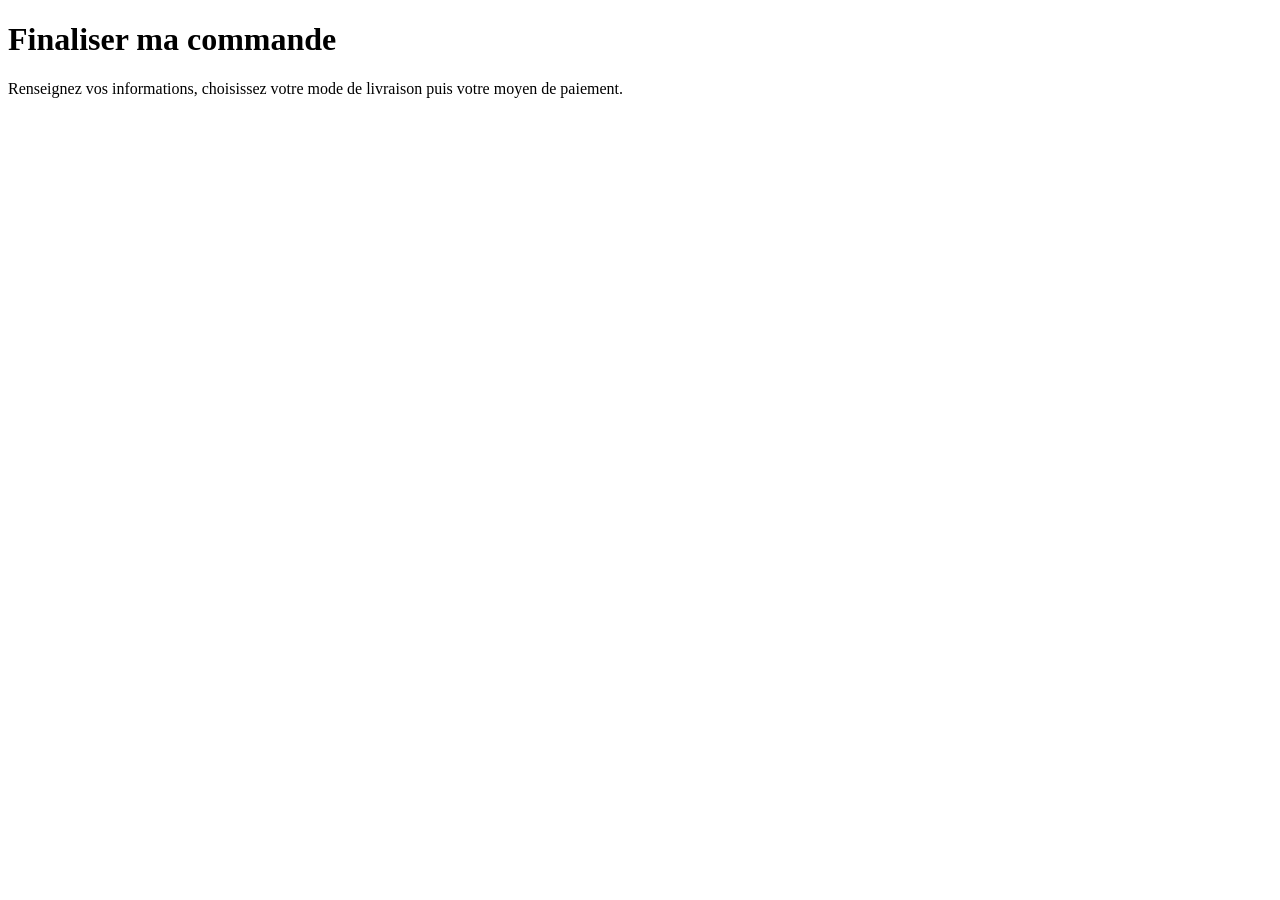
==== commande.html @ 56011d7b "Boutique : panier, commande, compte, thème #72C6C7 sans arrondis" ====
<!doctype html>
<html lang="fr">
<head>
<meta charset="utf-8">
<meta name="viewport" content="width=device-width, initial-scale=1">
<title>Commande — VITAL Laboratoires</title>
<link rel="preconnect" href="https://fonts.googleapis.com">
<link rel="preconnect" href="https://fonts.gstatic.com" crossorigin>
<link href="https://fonts.googleapis.com/css2?family=Manrope:wght@400;500;600;700;800&display=swap" rel="stylesheet">
<link rel="stylesheet" href="assets/shop.css">
<link rel="stylesheet" href="assets/buttons.css">
</head>
<body data-no-drawer>
<div id="site-top"></div>

<main class="s-page">
  <div class="s-steps" id="steps"></div>
  <h1 class="s-title">Finaliser ma commande</h1>
  <p class="s-lead">Renseignez vos informations, choisissez votre mode de livraison puis votre moyen de paiement.</p>
  <div id="root"></div>
</main>

<div id="site-footer"></div>

<script src="assets/catalogue.js"></script>
<script src="assets/shop.js"></script>
<script>
(function () {
  var V = window.VITAL, esc = V.escapeHtml, money = V.fmtMoney, CFG = V.CONFIG;
  V.mountChrome({ minimal: true });
  var root = document.getElementById('root');
  var state = { step: 1, delivery: null, payment: 'card', savedAddr: null, createAccount: false };

  /* ---------- helpers de formulaire ---------- */
  function field(id, label, o) {
    o = o || {};
    return '<div class="s-field' + (o.full ? ' full' : '') + '" data-f="' + id + '"><label for="' + id + '">' + label + (o.opt ? ' <span class="opt">(facultatif)</span>' : '') + '</label>' +
      (o.select ? '<select class="s-input" id="' + id + '"><option value="">Sélectionner…</option>' + o.select.map(function (g) { return '<option>' + esc(g) + '</option>'; }).join('') + '</select>'
                : '<input class="s-input" id="' + id + '" type="' + (o.type || 'text') + '" ' + (o.ph ? 'placeholder="' + esc(o.ph) + '" ' : '') + (o.auto ? 'autocomplete="' + o.auto + '" ' : '') + (o.inputmode ? 'inputmode="' + o.inputmode + '" ' : '') + (o.max ? 'maxlength="' + o.max + '" ' : '') + '>') +
      '<span class="err">' + esc(o.err || 'Champ obligatoire') + '</span></div>';
  }
  function $(id) { return document.getElementById(id); }
  function val(id) { var e = $(id); return e ? e.value.trim() : ''; }
  function setInvalid(id, bad) { var w = document.querySelector('[data-f="' + id + '"]'); if (w) w.classList.toggle('invalid', !!bad); return !bad; }
  function steps() {
    var names = ['Panier', 'Informations', 'Livraison', 'Paiement'];
    var html = '';
    names.forEach(function (n, i) {
      var cls = i === 0 ? 'done' : (i === state.step ? 'on' : (i < state.step ? 'done' : ''));
      html += (i ? '<span class="bar"></span>' : '') + '<span class="st ' + cls + '"><i>' + (cls === 'done' ? V.ICON.check : i + 1) + '</i>' + n + '</span>';
    });
    $('steps').innerHTML = html;
  }

  /* ---------- squelette ---------- */
  function build() {
    var lines = V.cartLines();
    if (!lines.length) {
      root.innerHTML = '<div class="s-card"><div class="s-empty">' + V.ICON.bag + '<h3>Votre panier est vide</h3><p>Ajoutez des produits à votre panier avant de passer commande.</p><a href="index.html#produits" class="btn-primary">Voir les produits</a></div></div>';
      $('steps').innerHTML = ''; return false;
    }
    if (V.computeTotals(lines, null).unpriced) {
      root.innerHTML = '<div class="s-card"><div class="s-empty">' + V.ICON.bag + '<h3>Un article n’a pas encore de prix</h3><p>Retirez-le de votre panier pour pouvoir passer commande.</p><a href="panier.html" class="btn-primary">Retour au panier</a></div></div>';
      $('steps').innerHTML = ''; return false;
    }
    var user = V.currentUser();
    var opts = Object.keys(CFG.shipping).map(function (k) {
      var s = CFG.shipping[k];
      return '<label class="s-opt" data-ship="' + k + '"><input type="radio" name="ship" value="' + k + '"><div class="body"><div class="t">' + esc(s.label) + '</div><div class="d">' + esc(s.eta) + '</div></div><span class="p" data-shipprice="' + k + '"></span></label>';
    }).join('');
    root.innerHTML =
      '<form id="checkout" class="s-layout" novalidate><div>' +

      /* 1. Informations */
      '<section class="s-card pad s-sec" id="sec1"><div class="s-sec-head"><span class="n">1</span><h2>Vos informations</h2></div>' +
        (user ? '<div class="s-alert info show" style="margin-bottom:16px">Connecté en tant que <b>' + esc(user.firstName + ' ' + user.lastName) + '</b> (' + esc(user.email) + ') · <button type="button" class="link-plain" id="lo">Ce n’est pas vous ?</button></div>'
              : '<div class="s-muted" style="margin:-6px 0 16px">Déjà client ? <a class="link-plain" href="compte.html?next=commande.html#connexion">Connectez-vous</a> pour retrouver vos adresses.</div>') +
        '<div id="saved"></div>' +
        '<div class="s-form-grid" id="addr-form">' +
          field('firstName', 'Prénom', { auto: 'given-name' }) + field('lastName', 'Nom', { auto: 'family-name' }) +
          field('email', 'Adresse e-mail', { type: 'email', auto: 'email', err: 'Saisissez une adresse e-mail valide', full: true }) +
          field('phone', 'Téléphone', { type: 'tel', auto: 'tel', ph: '22 123 456', inputmode: 'tel', err: 'Numéro tunisien à 8 chiffres (ex. 22 123 456)', full: true }) +
          field('address', 'Adresse', { auto: 'address-line1', ph: 'N°, rue, résidence…', full: true }) +
          field('complement', 'Complément d’adresse', { opt: true, full: true, auto: 'address-line2' }) +
          field('zip', 'Code postal', { inputmode: 'numeric', max: 4, err: 'Code postal à 4 chiffres', auto: 'postal-code' }) +
          field('city', 'Ville', { auto: 'address-level2' }) +
          field('governorate', 'Gouvernorat', { select: CFG.governorates, full: true }) +
        '</div>' +
        (user ? '<label class="s-check" style="margin-top:16px"><input type="checkbox" id="saveAddr"> Enregistrer cette adresse dans mon compte</label>'
              : '<label class="s-check" style="margin-top:16px"><input type="checkbox" id="mkAccount"> Créer un compte pour suivre mes commandes et commander plus vite</label>' +
                '<div class="s-form-grid" id="acc-fields" style="display:none;margin-top:14px">' + field('pw', 'Mot de passe', { type: 'password', auto: 'new-password', err: '8 caractères minimum' }) + field('pw2', 'Confirmer le mot de passe', { type: 'password', auto: 'new-password', err: 'Les mots de passe ne correspondent pas' }) + '</div>' +
                '<div class="s-alert err" id="acc-err" style="margin-top:12px"></div>') +
        '<div style="margin-top:22px"><button type="button" class="btn-primary" id="next1">Continuer vers la livraison</button></div>' +
      '</section>' +

      /* 2. Livraison */
      '<section class="s-card pad s-sec locked" id="sec2"><div class="s-sec-head"><span class="n">2</span><h2>Mode de livraison</h2></div>' +
        '<div class="s-opts">' + opts + '</div>' +
        '<div class="s-alert err" id="ship-err" style="margin-top:12px">Choisissez un mode de livraison.</div>' +
        '<div class="s-field" style="margin-top:16px"><label for="note">Instructions pour la livraison <span class="opt">(facultatif)</span></label><textarea class="s-input" id="note" placeholder="Digicode, étage, horaires de disponibilité…"></textarea></div>' +
        '<div style="margin-top:22px"><button type="button" class="btn-primary" id="next2">Continuer vers le paiement</button></div>' +
      '</section>' +

      /* 3. Paiement */
      '<section class="s-card pad s-sec locked" id="sec3"><div class="s-sec-head"><span class="n">3</span><h2>Paiement</h2></div>' +
        '<div class="s-demo" style="margin-bottom:16px">Mode démonstration : aucun paiement réel n’est effectué et aucune donnée de carte n’est enregistrée.</div>' +
        '<div class="s-opts" id="pay-opts">' +
          '<div class="s-opt sel" data-pay="card"><input type="radio" name="pay" value="card" checked><div class="body"><div class="t">Carte bancaire</div><div class="d">Paiement immédiat et sécurisé</div><div class="s-badges"><span>CIB</span><span>VISA</span><span>MASTERCARD</span></div>' +
            '<div class="extra"><div class="s-form-grid">' +
              field('cardName', 'Titulaire de la carte', { full: true, auto: 'cc-name' }) +
              field('cardNum', 'Numéro de carte', { full: true, inputmode: 'numeric', ph: '1234 5678 9012 3456', auto: 'cc-number', max: 23, err: 'Numéro de carte invalide' }) +
              field('cardExp', 'Expiration', { ph: 'MM/AA', inputmode: 'numeric', max: 5, auto: 'cc-exp', err: 'Date invalide ou expirée' }) +
              field('cardCvc', 'Cryptogramme', { ph: '123', inputmode: 'numeric', max: 4, auto: 'cc-csc', err: '3 ou 4 chiffres' }) +
            '</div><div class="s-muted" style="margin-top:10px">Carte de test : 4242 4242 4242 4242 · date future · CVC 123. Le numéro 4000 0000 0000 0002 simule un refus.</div></div>' +
          '</div></div>' +
          '<label class="s-opt" data-pay="wallet"><input type="radio" name="pay" value="wallet"><div class="body"><div class="t">Paiement mobile (Flouci / Konnect)</div><div class="d">Vous serez redirigé vers l’application de paiement pour valider.</div></div></label>' +
          '<label class="s-opt" data-pay="cod"><input type="radio" name="pay" value="cod"><div class="body"><div class="t" id="cod-t">Paiement à la livraison</div><div class="d" id="cod-d">Réglez en espèces à la réception de votre colis.</div></div></label>' +
        '</div>' +
        '<label class="s-check" style="margin-top:20px" id="cgv-w"><input type="checkbox" id="cgv"> <span>J’ai lu et j’accepte les <a href="#" onclick="return false;">conditions générales de vente</a> et la <a href="#" onclick="return false;">politique de confidentialité</a>.</span></label>' +
        '<div class="s-alert err" id="pay-err" style="margin-top:14px"></div>' +
        '<div style="margin-top:22px"><button type="submit" class="btn-purple btn-block" id="submit" style="padding:16px 28px;font-size:15px">Payer</button></div>' +
      '</section>' +

      '</div>' +

      /* Récapitulatif */
      '<aside class="s-sticky"><div class="s-card pad s-sum" id="summary"></div></aside></form>';
    return true;
  }

  /* ---------- récapitulatif ---------- */
  function renderSummary() {
    var lines = V.cartLines(), t = V.computeTotals(lines, state.delivery);
    var shipTxt = state.delivery === null ? 'À choisir' : (t.shipping === 0 ? 'Offerte' : money(t.shipping));
    $('summary').innerHTML =
      '<h2>Votre commande</h2>' +
      lines.map(function (l) {
        var p = l.product;
        return '<div class="s-line compact"><div class="img"><img src="' + p.image + '" alt=""><b>' + l.qty + '</b></div><div><div class="nm">' + esc(p.name) + '</div><div class="sb">' + esc(p.size) + '</div></div><div class="tot">' + money(l.total) + '</div></div>';
      }).join('') +
      '<div class="s-promo"><input class="s-input" id="promo" placeholder="Code promo" value="' + esc(t.promo) + '" autocomplete="off"><button type="button" class="btn-ghost btn-sm" id="promo-ok">' + (t.promo ? 'Retirer' : 'Appliquer') + '</button></div><div class="s-promo-msg" id="promo-msg"></div>' +
      '<div class="row"><span>Sous-total</span><b>' + money(t.subtotal) + '</b></div>' +
      (t.discount ? '<div class="row disc"><span>Code ' + esc(t.promo) + '</span><b>−' + money(t.discount) + '</b></div>' : '') +
      '<div class="row"><span>Livraison</span><b>' + shipTxt + '</b></div>' +
      '<div class="row total"><span>Total</span><b>' + money(t.total) + '</b></div>' +
      (t.freeShip ? '' : '<div class="s-muted" style="margin-top:6px">Plus que ' + money(t.remainingForFree) + ' pour la livraison standard offerte.</div>') +
      '<div style="text-align:center;margin-top:14px"><a class="link-plain" href="panier.html">Modifier mon panier</a></div>';
    // prix des modes de livraison
    Object.keys(CFG.shipping).forEach(function (k) {
      var el = document.querySelector('[data-shipprice="' + k + '"]'); if (!el) return;
      var pr = V.computeTotals(lines, k).shipping;
      el.textContent = pr === 0 ? 'Offerte' : money(pr);
    });
    var btn = $('submit');
    if (btn) btn.textContent = (state.payment === 'cod' ? 'Confirmer la commande · ' : 'Payer ') + money(t.total);
  }

  /* ---------- adresses enregistrées ---------- */
  function fillAddress(a) {
    ['firstName', 'lastName', 'phone', 'address', 'complement', 'zip', 'city', 'governorate'].forEach(function (k) { if ($(k)) $(k).value = (a && a[k]) || ''; });
  }
  function initSaved() {
    var user = V.currentUser(); if (!user) return;
    $('firstName').value = user.firstName; $('lastName').value = user.lastName; $('email').value = user.email; $('email').readOnly = true; $('phone').value = user.phone || '';
    var list = user.addresses || [];
    if (!list.length) return;
    var def = list.filter(function (a) { return a.isDefault; })[0] || list[0];
    $('saved').innerHTML = '<div class="s-opts" style="margin-bottom:16px">' + list.map(function (a) {
      return '<label class="s-opt' + (a.id === def.id ? ' sel' : '') + '" data-saved="' + a.id + '"><input type="radio" name="saved" value="' + a.id + '"' + (a.id === def.id ? ' checked' : '') + '><div class="body"><div class="t">' + esc(a.label || 'Adresse') + (a.isDefault ? ' · par défaut' : '') + '</div><div class="d">' + esc(a.firstName + ' ' + a.lastName) + '<br>' + V.lineAddress(a) + '</div></div></label>';
    }).join('') + '<label class="s-opt" data-saved="new"><input type="radio" name="saved" value="new"><div class="body"><div class="t">Utiliser une autre adresse</div></div></label></div>';
    state.savedAddr = def.id; fillAddress(def); $('addr-form').style.display = 'none';
    if ($('saveAddr')) $('saveAddr').closest('label').style.display = 'none';
    $('saved').addEventListener('change', function (e) {
      var id = e.target.value; state.savedAddr = id;
      $('saved').querySelectorAll('.s-opt').forEach(function (o) { o.classList.toggle('sel', o.getAttribute('data-saved') === id); });
      if (id === 'new') { fillAddress(null); $('phone').value = user.phone || ''; $('addr-form').style.display = ''; $('saveAddr').closest('label').style.display = ''; }
      else { fillAddress(list.filter(function (a) { return a.id === id; })[0]); $('addr-form').style.display = 'none'; $('saveAddr').closest('label').style.display = 'none'; }
    });
  }

  /* ---------- validation ---------- */
  function validate1() {
    var ok = true;
    ['firstName', 'lastName', 'address', 'city', 'governorate'].forEach(function (id) { ok = setInvalid(id, !val(id)) && ok; });
    ok = setInvalid('email', !V.isEmail(val('email'))) && ok;
    ok = setInvalid('phone', !V.isPhone(val('phone'))) && ok;
    ok = setInvalid('zip', !/^\d{4}$/.test(val('zip'))) && ok;
    var acc = $('mkAccount');
    if (acc && acc.checked) {
      var e = $('acc-err'); e.classList.remove('show');
      var badPw = val('pw').length < 8; ok = setInvalid('pw', badPw) && ok;
      ok = setInvalid('pw2', !badPw && val('pw') !== val('pw2')) && ok;
      if (V.userExists(val('email'))) { e.textContent = 'Un compte existe déjà avec cet e-mail. Connectez-vous pour continuer ou décochez la création de compte.'; e.classList.add('show'); ok = false; }
    }
    return ok;
  }
  function validateCard() {
    var ok = true, num = val('cardNum').replace(/\s/g, '');
    ok = setInvalid('cardName', !val('cardName')) && ok;
    ok = setInvalid('cardNum', !V.luhn(num)) && ok;
    var m = val('cardExp').match(/^(\d{2})\/(\d{2})$/), expOk = false;
    if (m) { var mm = +m[1], yy = 2000 + (+m[2]), now = new Date(); expOk = mm >= 1 && mm <= 12 && (yy > now.getFullYear() || (yy === now.getFullYear() && mm >= now.getMonth() + 1)); }
    ok = setInvalid('cardExp', !expOk) && ok;
    ok = setInvalid('cardCvc', !/^\d{3,4}$/.test(val('cardCvc'))) && ok;
    return ok;
  }

  function unlock(n) {
    state.step = n; steps();
    for (var i = 1; i <= 3; i++) $('sec' + i).classList.toggle('locked', i > n);
    var t = $('sec' + n); setTimeout(function () { t.scrollIntoView({ behavior: 'smooth', block: 'start' }); }, 60);
  }

  /* ---------- soumission ---------- */
  function placeOrder(payment) {
    var lines = V.linesFromCart(), totals = V.computeTotals(V.cartLines(), state.delivery), ship = CFG.shipping[state.delivery];
    var contact = { firstName: val('firstName'), lastName: val('lastName'), email: val('email').toLowerCase(), phone: val('phone') };
    var address = { id: state.savedAddr && state.savedAddr !== 'new' ? state.savedAddr : null, label: 'Livraison', firstName: val('firstName'), lastName: val('lastName'), phone: val('phone'), address: val('address'), complement: val('complement'), zip: val('zip'), city: val('city'), governorate: val('governorate') };
    var order = V.createOrder({ contact: contact, address: address, lines: lines, totals: totals, note: val('note'),
      delivery: { key: ship.key, label: ship.label, eta: ship.eta, price: totals.shipping }, payment: payment });
    var after = function () { V.clearCart(); location.href = 'confirmation.html?o=' + encodeURIComponent(order.id); };
    var user = V.currentUser();
    if (user && $('saveAddr') && $('saveAddr').checked) { address.label = 'Adresse ' + ((user.addresses || []).length + 1); address.id = null; V.saveAddress(address); }
    if (!user && $('mkAccount') && $('mkAccount').checked) {
      address.label = 'Domicile'; address.id = null;
      V.register({ firstName: contact.firstName, lastName: contact.lastName, email: contact.email, phone: contact.phone, password: val('pw'), addresses: [Object.assign({ id: V.newId('a'), isDefault: true }, address)] }).then(after);
    } else after();
  }
  function processing(title, text, ms, then) {
    var ov = V.modal({ title: title, html: '<div class="s-spin"></div><p style="text-align:center;margin:0">' + esc(text) + '</p>', dismissible: false });
    setTimeout(function () { ov.__close(); then(); }, ms);
  }
  function submit(e) {
    e.preventDefault();
    var err = $('pay-err'); err.classList.remove('show');
    if (!validate1()) { unlock(1); return; }
    if (!state.delivery) { unlock(2); $('ship-err').classList.add('show'); return; }
    $('cgv-w').classList.toggle('invalid', !$('cgv').checked);
    if (state.payment === 'card' && !validateCard()) return;
    if (!$('cgv').checked) { err.textContent = 'Veuillez accepter les conditions générales de vente pour continuer.'; err.classList.add('show'); return; }
    var btn = $('submit'); btn.disabled = true;
    if (state.payment === 'card') {
      var num = val('cardNum').replace(/\s/g, ''), last4 = num.slice(-4);
      processing('Paiement en cours…', 'Authentification de votre carte auprès de votre banque. Merci de patienter.', 1800, function () {
        if (/0002$/.test(num)) { btn.disabled = false; err.textContent = 'Paiement refusé par votre banque. Vérifiez vos informations ou essayez un autre moyen de paiement.'; err.classList.add('show'); $('cardNum').focus(); return; }
        placeOrder({ key: 'card', label: 'Carte bancaire •••• ' + last4, status: 'Payée' });
      });
    } else if (state.payment === 'wallet') {
      processing('Redirection vers Konnect…', 'Simulation : validation du paiement dans l’application mobile.', 2000, function () { placeOrder({ key: 'wallet', label: 'Paiement mobile (Konnect / Flouci)', status: 'Payée' }); });
    } else {
      placeOrder({ key: 'cod', label: state.delivery === 'pickup' ? 'Paiement en pharmacie' : 'Paiement à la livraison', status: 'À payer ' + (state.delivery === 'pickup' ? 'au retrait' : 'à la livraison') });
    }
  }

  /* ---------- initialisation ---------- */
  if (!build()) return;
  initSaved(); steps(); renderSummary();

  $('next1').addEventListener('click', function () { if (validate1()) unlock(2); else { var f = document.querySelector('#sec1 .invalid, #sec1 .s-alert.show'); if (f) f.scrollIntoView({ behavior: 'smooth', block: 'center' }); } });
  $('next2').addEventListener('click', function () { if (!state.delivery) { $('ship-err').classList.add('show'); return; } unlock(3); });
  var lo = $('lo'); if (lo) lo.addEventListener('click', function () { V.logout(); location.reload(); });
  if ($('mkAccount')) $('mkAccount').addEventListener('change', function () { $('acc-fields').style.display = this.checked ? '' : 'none'; });

  document.querySelectorAll('[data-ship]').forEach(function (o) {
    o.addEventListener('change', function () {
      state.delivery = o.getAttribute('data-ship');
      document.querySelectorAll('[data-ship]').forEach(function (x) { x.classList.toggle('sel', x === o); });
      $('ship-err').classList.remove('show');
      $('cod-t').textContent = state.delivery === 'pickup' ? 'Paiement en pharmacie' : 'Paiement à la livraison';
      $('cod-d').textContent = state.delivery === 'pickup' ? 'Réglez directement en pharmacie au moment du retrait.' : 'Réglez en espèces à la réception de votre colis.';
      renderSummary();
    });
  });
  document.querySelector('[data-pay="card"]').addEventListener('click', function (e) {
    var r = this.querySelector('input[type=radio]');
    if (!r.checked && !e.target.closest('.extra')) { r.checked = true; r.dispatchEvent(new Event('change', { bubbles: true })); }
  });
  document.querySelectorAll('[data-pay]').forEach(function (o) {
    o.addEventListener('change', function () {
      state.payment = o.getAttribute('data-pay');
      document.querySelectorAll('[data-pay]').forEach(function (x) { x.classList.toggle('sel', x === o); });
      renderSummary();
    });
  });

  // formatage des champs
  $('phone').addEventListener('blur', function () { if (V.isPhone(this.value)) this.value = V.fmtPhone(this.value).replace('+216 ', ''); });
  $('cardNum').addEventListener('input', function () { var d = this.value.replace(/\D/g, '').slice(0, 19); this.value = d.replace(/(.{4})/g, '$1 ').trim(); });
  $('cardExp').addEventListener('input', function () { var d = this.value.replace(/\D/g, '').slice(0, 4); this.value = d.length > 2 ? d.slice(0, 2) + '/' + d.slice(2) : d; });
  $('cardCvc').addEventListener('input', function () { this.value = this.value.replace(/\D/g, '').slice(0, 4); });
  $('zip').addEventListener('input', function () { this.value = this.value.replace(/\D/g, '').slice(0, 4); });
  root.addEventListener('input', function (e) { var w = e.target.closest('.s-field'); if (w) w.classList.remove('invalid'); if (e.target.id === 'cgv') $('cgv-w').classList.remove('invalid'); });

  // code promo (dans le récapitulatif, re-rendu à chaque changement)
  $('summary').addEventListener('click', function (e) {
    if (e.target.id !== 'promo-ok') return;
    var r;
    if (V.getPromo()) { V.clearPromo(); r = { ok: true, msg: 'Code promo retiré.' }; } else r = V.applyPromo($('promo').value);
    var m = $('promo-msg'); if (m) { m.textContent = r.msg; m.className = 's-promo-msg ' + (r.ok ? 'ok' : 'err'); }
  });
  $('summary').addEventListener('keydown', function (e) { if (e.key === 'Enter' && e.target.id === 'promo') { e.preventDefault(); $('promo-ok').click(); } });
  document.addEventListener('vital:cart', function () { if (!V.cartLines().length) { return; } renderSummary(); });
  $('checkout').addEventListener('submit', submit);
})();
</script>
</body>
</html>
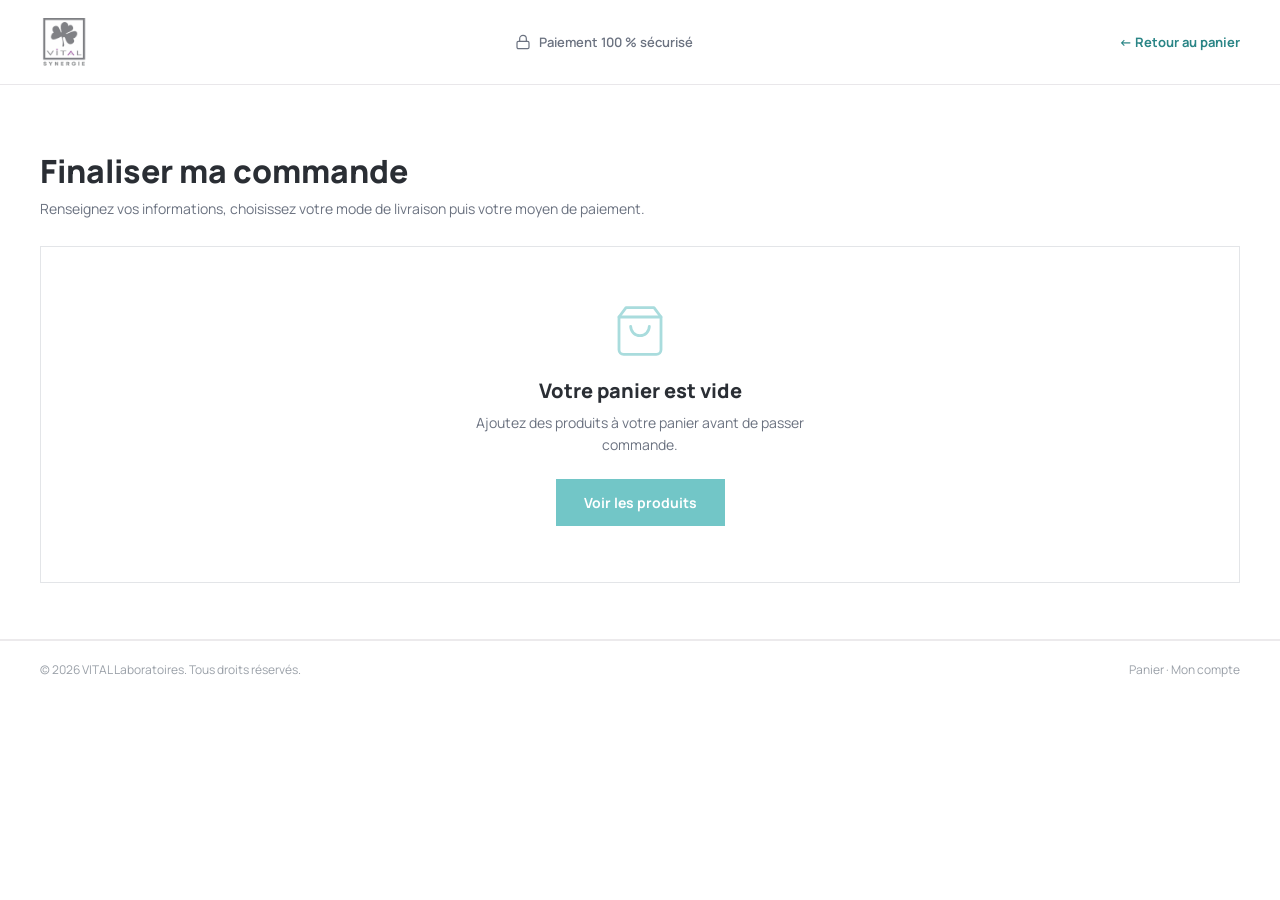
==== commit 294eb6d3: "Add files via upload" ====
--- a/commande.html
+++ b/commande.html
@@ -79,12 +79,11 @@
         '<div class="s-form-grid" id="addr-form">' +
           field('firstName', 'Prénom', { auto: 'given-name' }) + field('lastName', 'Nom', { auto: 'family-name' }) +
           field('email', 'Adresse e-mail', { type: 'email', auto: 'email', err: 'Saisissez une adresse e-mail valide', full: true }) +
-          field('phone', 'Téléphone', { type: 'tel', auto: 'tel', ph: '22 123 456', inputmode: 'tel', err: 'Numéro tunisien à 8 chiffres (ex. 22 123 456)', full: true }) +
+          field('phone', 'Téléphone', { type: 'tel', auto: 'tel', ph: '06 12 34 56 78', inputmode: 'tel', err: 'Numéro français à 10 chiffres (ex. 06 12 34 56 78)', full: true }) +
           field('address', 'Adresse', { auto: 'address-line1', ph: 'N°, rue, résidence…', full: true }) +
           field('complement', 'Complément d’adresse', { opt: true, full: true, auto: 'address-line2' }) +
-          field('zip', 'Code postal', { inputmode: 'numeric', max: 4, err: 'Code postal à 4 chiffres', auto: 'postal-code' }) +
+          field('zip', 'Code postal', { inputmode: 'numeric', max: 5, err: 'Code postal à 5 chiffres', auto: 'postal-code' }) +
           field('city', 'Ville', { auto: 'address-level2' }) +
-          field('governorate', 'Gouvernorat', { select: CFG.governorates, full: true }) +
         '</div>' +
         (user ? '<label class="s-check" style="margin-top:16px"><input type="checkbox" id="saveAddr"> Enregistrer cette adresse dans mon compte</label>'
               : '<label class="s-check" style="margin-top:16px"><input type="checkbox" id="mkAccount"> Créer un compte pour suivre mes commandes et commander plus vite</label>' +
@@ -105,7 +104,7 @@
       '<section class="s-card pad s-sec locked" id="sec3"><div class="s-sec-head"><span class="n">3</span><h2>Paiement</h2></div>' +
         '<div class="s-demo" style="margin-bottom:16px">Mode démonstration : aucun paiement réel n’est effectué et aucune donnée de carte n’est enregistrée.</div>' +
         '<div class="s-opts" id="pay-opts">' +
-          '<div class="s-opt sel" data-pay="card"><input type="radio" name="pay" value="card" checked><div class="body"><div class="t">Carte bancaire</div><div class="d">Paiement immédiat et sécurisé</div><div class="s-badges"><span>CIB</span><span>VISA</span><span>MASTERCARD</span></div>' +
+          '<div class="s-opt sel" data-pay="card"><input type="radio" name="pay" value="card" checked><div class="body"><div class="t">Carte bancaire</div><div class="d">Paiement immédiat et sécurisé</div><div class="s-badges"><span>CB</span><span>VISA</span><span>MASTERCARD</span></div>' +
             '<div class="extra"><div class="s-form-grid">' +
               field('cardName', 'Titulaire de la carte', { full: true, auto: 'cc-name' }) +
               field('cardNum', 'Numéro de carte', { full: true, inputmode: 'numeric', ph: '1234 5678 9012 3456', auto: 'cc-number', max: 23, err: 'Numéro de carte invalide' }) +
@@ -113,7 +112,7 @@
               field('cardCvc', 'Cryptogramme', { ph: '123', inputmode: 'numeric', max: 4, auto: 'cc-csc', err: '3 ou 4 chiffres' }) +
             '</div><div class="s-muted" style="margin-top:10px">Carte de test : 4242 4242 4242 4242 · date future · CVC 123. Le numéro 4000 0000 0000 0002 simule un refus.</div></div>' +
           '</div></div>' +
-          '<label class="s-opt" data-pay="wallet"><input type="radio" name="pay" value="wallet"><div class="body"><div class="t">Paiement mobile (Flouci / Konnect)</div><div class="d">Vous serez redirigé vers l’application de paiement pour valider.</div></div></label>' +
+          '<label class="s-opt" data-pay="wallet"><input type="radio" name="pay" value="wallet"><div class="body"><div class="t">PayPal</div><div class="d">Vous serez redirigé vers PayPal pour valider le paiement.</div></div></label>' +
           '<label class="s-opt" data-pay="cod"><input type="radio" name="pay" value="cod"><div class="body"><div class="t" id="cod-t">Paiement à la livraison</div><div class="d" id="cod-d">Réglez en espèces à la réception de votre colis.</div></div></label>' +
         '</div>' +
         '<label class="s-check" style="margin-top:20px" id="cgv-w"><input type="checkbox" id="cgv"> <span>J’ai lu et j’accepte les <a href="#" onclick="return false;">conditions générales de vente</a> et la <a href="#" onclick="return false;">politique de confidentialité</a>.</span></label>' +
@@ -157,7 +156,7 @@
 
   /* ---------- adresses enregistrées ---------- */
   function fillAddress(a) {
-    ['firstName', 'lastName', 'phone', 'address', 'complement', 'zip', 'city', 'governorate'].forEach(function (k) { if ($(k)) $(k).value = (a && a[k]) || ''; });
+    ['firstName', 'lastName', 'phone', 'address', 'complement', 'zip', 'city'].forEach(function (k) { if ($(k)) $(k).value = (a && a[k]) || ''; });
   }
   function initSaved() {
     var user = V.currentUser(); if (!user) return;
@@ -181,10 +180,10 @@
   /* ---------- validation ---------- */
   function validate1() {
     var ok = true;
-    ['firstName', 'lastName', 'address', 'city', 'governorate'].forEach(function (id) { ok = setInvalid(id, !val(id)) && ok; });
+    ['firstName', 'lastName', 'address', 'city'].forEach(function (id) { ok = setInvalid(id, !val(id)) && ok; });
     ok = setInvalid('email', !V.isEmail(val('email'))) && ok;
     ok = setInvalid('phone', !V.isPhone(val('phone'))) && ok;
-    ok = setInvalid('zip', !/^\d{4}$/.test(val('zip'))) && ok;
+    ok = setInvalid('zip', !/^\d{5}$/.test(val('zip'))) && ok;
     var acc = $('mkAccount');
     if (acc && acc.checked) {
       var e = $('acc-err'); e.classList.remove('show');
@@ -215,7 +214,7 @@
   function placeOrder(payment) {
     var lines = V.linesFromCart(), totals = V.computeTotals(V.cartLines(), state.delivery), ship = CFG.shipping[state.delivery];
     var contact = { firstName: val('firstName'), lastName: val('lastName'), email: val('email').toLowerCase(), phone: val('phone') };
-    var address = { id: state.savedAddr && state.savedAddr !== 'new' ? state.savedAddr : null, label: 'Livraison', firstName: val('firstName'), lastName: val('lastName'), phone: val('phone'), address: val('address'), complement: val('complement'), zip: val('zip'), city: val('city'), governorate: val('governorate') };
+    var address = { id: state.savedAddr && state.savedAddr !== 'new' ? state.savedAddr : null, label: 'Livraison', firstName: val('firstName'), lastName: val('lastName'), phone: val('phone'), address: val('address'), complement: val('complement'), zip: val('zip'), city: val('city') };
     var order = V.createOrder({ contact: contact, address: address, lines: lines, totals: totals, note: val('note'),
       delivery: { key: ship.key, label: ship.label, eta: ship.eta, price: totals.shipping }, payment: payment });
     var after = function () { V.clearCart(); location.href = 'confirmation.html?o=' + encodeURIComponent(order.id); };
@@ -246,7 +245,7 @@
         placeOrder({ key: 'card', label: 'Carte bancaire •••• ' + last4, status: 'Payée' });
       });
     } else if (state.payment === 'wallet') {
-      processing('Redirection vers Konnect…', 'Simulation : validation du paiement dans l’application mobile.', 2000, function () { placeOrder({ key: 'wallet', label: 'Paiement mobile (Konnect / Flouci)', status: 'Payée' }); });
+      processing('Redirection vers PayPal…', 'Simulation : validation du paiement sur PayPal.', 2000, function () { placeOrder({ key: 'wallet', label: 'PayPal', status: 'Payée' }); });
     } else {
       placeOrder({ key: 'cod', label: state.delivery === 'pickup' ? 'Paiement en pharmacie' : 'Paiement à la livraison', status: 'À payer ' + (state.delivery === 'pickup' ? 'au retrait' : 'à la livraison') });
     }
@@ -284,7 +283,7 @@
   });
 
   // formatage des champs
-  $('phone').addEventListener('blur', function () { if (V.isPhone(this.value)) this.value = V.fmtPhone(this.value).replace('+216 ', ''); });
+  $('phone').addEventListener('blur', function () { if (V.isPhone(this.value)) this.value = V.fmtPhone(this.value); });
   $('cardNum').addEventListener('input', function () { var d = this.value.replace(/\D/g, '').slice(0, 19); this.value = d.replace(/(.{4})/g, '$1 ').trim(); });
   $('cardExp').addEventListener('input', function () { var d = this.value.replace(/\D/g, '').slice(0, 4); this.value = d.length > 2 ? d.slice(0, 2) + '/' + d.slice(2) : d; });
   $('cardCvc').addEventListener('input', function () { this.value = this.value.replace(/\D/g, '').slice(0, 4); });
--- a/assets/shop.css
+++ b/assets/shop.css
@@ -0,0 +1,331 @@
+/* VITAL — styles partagés de la boutique (panier, commande, compte). */
+:root {
+  --ink: #363B42; --ink-strong: #2A2E34; --gray: #6B7280; --gray-soft: #7B818A;
+  --purple: #72C6C7; --purple-dark: #5BB5B6; --purple-soft: #E8F5F5;
+  --border: #E3E5E8; --bg-soft: #F7F6F7;
+  --ok: #2E7D5B; --ok-soft: #E8F4EE; --warn: #B7791F; --warn-soft: #FBF3E3; --err: #C0392B; --err-soft: #FBECEA;
+}
+* { box-sizing: border-box; }
+body { margin: 0; font-family: 'Manrope', sans-serif; -webkit-font-smoothing: antialiased; color: var(--ink); background: #fff; }
+a { color: inherit; text-decoration: none; }
+button { font-family: inherit; cursor: pointer; }
+input, select, textarea { font-family: inherit; }
+img { max-width: 100%; display: block; }
+.wrap { max-width: 1280px; margin: 0 auto; padding: 0 40px; }
+@media (max-width: 900px) { .wrap { padding: 0 20px; } }
+
+/* Chrome : topbar / header / footer */
+.topbar { background: var(--ink); color: #E7E4E8; text-align: center; padding: 8px 20px; font-size: 12px; letter-spacing: 0.04em; font-weight: 500; }
+header { border-bottom: 1px solid #E9E7EA; position: sticky; top: 0; background: #fff; z-index: 20; }
+header .wrap { display: flex; align-items: center; gap: 40px; padding-top: 18px; padding-bottom: 18px; }
+header .logo img { height: 48px; width: auto; }
+nav.main-nav { flex-grow: 1; display: flex; gap: 32px; align-items: center; flex-wrap: wrap; }
+nav.main-nav a { font-size: 14px; font-weight: 600; color: var(--gray); }
+nav.main-nav a.active, nav.main-nav a:hover { color: var(--ink-strong); }
+.header-icons { display: flex; align-items: center; gap: 22px; flex-shrink: 0; }
+.header-icons button { background: none; border: none; padding: 4px; color: var(--ink); display: flex; position: relative; }
+.header-icons button.has-user::after { content: ''; position: absolute; top: 0; right: -2px; width: 8px; height: 8px; border-radius: 50%; background: var(--ok); border: 2px solid #fff; box-sizing: content-box; }
+.cart-badge { position: absolute; top: -6px; right: -8px; background: var(--purple); color: #fff; font-size: 10px; font-weight: 700; min-width: 16px; height: 16px; padding: 0 4px; border-radius: 999px; display: flex; align-items: center; justify-content: center; }
+@media (max-width: 760px) {
+  header .wrap { flex-wrap: wrap; justify-content: space-between; gap: 12px 16px; }
+  nav.main-nav { order: 3; flex-basis: 100%; gap: 22px; flex-wrap: nowrap; overflow-x: auto; padding-bottom: 2px; }
+  nav.main-nav a { white-space: nowrap; font-size: 13px; }
+}
+header.s-min .wrap { justify-content: space-between; }
+.s-secure { display: inline-flex; align-items: center; gap: 8px; font-size: 13px; font-weight: 600; color: var(--gray); }
+
+footer { margin-top: 72px; background: #fff; border-top: 1px solid #ECEAEC; }
+.footer-grid { max-width: 1280px; margin: 0 auto; padding: 56px 40px 28px; display: grid; grid-template-columns: 1.4fr 1fr 1fr 1fr; gap: 40px; }
+@media (max-width: 900px) { .footer-grid { grid-template-columns: 1fr 1fr; padding: 40px 20px 24px; } }
+.footer-col { display: flex; flex-direction: column; gap: 12px; }
+.footer-col .logo { align-self: flex-start; }
+.footer-col img { height: 48px; width: auto; }
+.footer-col p { margin: 0; font-size: 13px; line-height: 1.6; color: var(--gray-soft); max-width: 260px; }
+.footer-col .head { font-size: 13px; font-weight: 700; color: var(--ink-strong); text-transform: uppercase; letter-spacing: 0.03em; margin-bottom: 4px; }
+.footer-col a, .footer-col span { font-size: 13px; color: var(--gray); }
+.footer-bottom { max-width: 1280px; margin: 0 auto; padding: 20px 40px; border-top: 1px solid #ECEAEC; display: flex; align-items: center; justify-content: space-between; flex-wrap: wrap; gap: 10px; }
+.footer-bottom span { font-size: 12px; color: #9AA0A8; }
+@media (max-width: 900px) { .footer-bottom { padding: 20px; } }
+
+/* Boutons */
+.btn-primary { background: var(--ink); color: #fff; padding: 14px 28px; border-radius: 999px; font-size: 14px; font-weight: 700; border: none; display: inline-flex; align-items: center; justify-content: center; gap: 10px; }
+.btn-primary:hover { background: #3A3F47; }
+.btn-primary[disabled], .btn-primary.is-disabled { background: #C9CCD1; cursor: not-allowed; }
+.btn-purple { background: var(--purple); color: #fff; padding: 14px 28px; border-radius: 999px; font-size: 14px; font-weight: 700; border: none; display: inline-flex; align-items: center; justify-content: center; gap: 10px; }
+.btn-purple:hover { background: var(--purple-dark); }
+.btn-purple[disabled] { background: #C9CCD1; cursor: not-allowed; }
+.btn-ghost { background: #fff; color: var(--ink-strong); padding: 13px 24px; border-radius: 999px; font-size: 14px; font-weight: 700; border: 1px solid var(--border); display: inline-flex; align-items: center; justify-content: center; gap: 10px; }
+.btn-ghost:hover { border-color: var(--ink); }
+.btn-sm { padding: 9px 16px; font-size: 13px; }
+.btn-block { width: 100%; }
+.btn-danger { background: #fff; color: var(--err); border: 1px solid #E8B8B2; padding: 13px 24px; border-radius: 999px; font-size: 14px; font-weight: 700; }
+.btn-danger:hover { background: var(--err-soft); }
+.link-underline { font-size: 14px; font-weight: 700; color: var(--ink-strong); border-bottom: 2px solid var(--ink-strong); padding-bottom: 2px; }
+.link-plain { color: var(--accent-text); font-weight: 700; font-size: 13px; background: none; border: none; padding: 0; }
+.link-plain:hover { text-decoration: underline; }
+
+/* Mise en page des pages boutique */
+.s-page { max-width: 1280px; margin: 0 auto; padding: 36px 40px 0; }
+@media (max-width: 900px) { .s-page { padding: 24px 20px 0; } }
+.s-crumbs { font-size: 13px; color: var(--gray-soft); margin-bottom: 14px; }
+.s-crumbs a:hover { color: var(--ink-strong); }
+.s-title { margin: 0 0 6px; font-size: 32px; font-weight: 800; color: var(--ink-strong); }
+.s-lead { margin: 0 0 28px; font-size: 14px; color: var(--gray); }
+.s-layout { display: grid; grid-template-columns: minmax(0, 1fr) 380px; gap: 40px; align-items: start; }
+@media (max-width: 1000px) { .s-layout { grid-template-columns: 1fr; } }
+.s-card { border: 1px solid var(--border); border-radius: 16px; background: #fff; }
+.s-card.pad { padding: 24px; }
+.s-card h2 { margin: 0 0 16px; font-size: 18px; font-weight: 800; color: var(--ink-strong); }
+.s-card h3 { margin: 0 0 10px; font-size: 15px; font-weight: 800; color: var(--ink-strong); }
+.s-sticky { position: sticky; top: 112px; }
+@media (max-width: 1000px) { .s-sticky { position: static; } }
+.s-muted { color: var(--gray-soft); font-size: 13px; }
+.s-sep { height: 1px; background: var(--border); margin: 16px 0; border: 0; }
+
+/* Formulaires */
+.s-form-grid { display: grid; grid-template-columns: repeat(2, minmax(0, 1fr)); gap: 16px; }
+.s-form-grid .full { grid-column: 1 / -1; }
+@media (max-width: 600px) { .s-form-grid { grid-template-columns: 1fr; } }
+.s-field { display: flex; flex-direction: column; gap: 6px; }
+.s-field label { font-size: 13px; font-weight: 700; color: var(--ink-strong); }
+.s-field label .opt { font-weight: 500; color: var(--gray-soft); }
+.s-input { width: 100%; padding: 13px 14px; border-radius: 10px; border: 1px solid var(--border); font-size: 14px; color: var(--ink-strong); background: #fff; outline: none; transition: border-color .15s, box-shadow .15s; }
+.s-input:focus { border-color: var(--purple); box-shadow: 0 0 0 3px rgba(114,198,199,.28); }
+textarea.s-input { min-height: 84px; resize: vertical; }
+.s-field .err { display: none; font-size: 12px; font-weight: 600; color: var(--err); }
+.s-field.invalid .s-input { border-color: var(--err); }
+.s-field.invalid .err { display: block; }
+.s-pw { position: relative; }
+.s-pw .s-input { padding-right: 76px; }
+.s-pw button { position: absolute; right: 8px; top: 50%; transform: translateY(-50%); background: none; border: none; font-size: 12px; font-weight: 700; color: var(--accent-text); padding: 6px 8px; }
+.s-check { display: flex; gap: 10px; align-items: flex-start; font-size: 13px; color: var(--gray); line-height: 1.5; }
+.s-check input { margin-top: 3px; accent-color: var(--purple); width: 16px; height: 16px; flex-shrink: 0; }
+.s-check a { color: var(--accent-text); font-weight: 700; }
+.s-check.invalid { color: var(--err); }
+.s-meter { display: flex; gap: 4px; margin-top: 6px; }
+.s-meter i { flex: 1; height: 4px; border-radius: 2px; background: var(--border); }
+.s-meter[data-l="1"] i:nth-child(-n+1) { background: var(--err); }
+.s-meter[data-l="2"] i:nth-child(-n+2) { background: var(--warn); }
+.s-meter[data-l="3"] i:nth-child(-n+3) { background: #7BA05B; }
+.s-meter[data-l="4"] i { background: var(--ok); }
+.s-alert { padding: 12px 14px; border-radius: 10px; font-size: 13px; font-weight: 600; line-height: 1.5; display: none; }
+.s-alert.show { display: block; }
+.s-alert.err { background: var(--err-soft); color: var(--err); }
+.s-alert.ok { background: var(--ok-soft); color: var(--ok); }
+.s-alert.info { background: var(--purple-soft); color: var(--accent-text); }
+.s-alert.warn { background: var(--warn-soft); color: var(--warn); }
+.s-demo { background: var(--purple-soft); color: var(--accent-text); border-radius: 10px; padding: 10px 14px; font-size: 12px; font-weight: 600; line-height: 1.5; }
+
+/* Quantité */
+.s-qty { display: inline-flex; align-items: center; border: 1px solid var(--border); border-radius: 999px; overflow: hidden; background: #fff; }
+.s-qty button { width: 34px; height: 34px; border: none; background: none; font-size: 16px; color: var(--ink); line-height: 1; }
+.s-qty button:hover { background: var(--bg-soft); }
+.s-qty span { min-width: 28px; text-align: center; font-size: 14px; font-weight: 700; }
+
+/* Lignes panier */
+.s-line { display: grid; grid-template-columns: 92px minmax(0, 1fr) auto auto; gap: 18px; align-items: center; padding: 18px 0; border-bottom: 1px solid var(--border); }
+.s-line:last-child { border-bottom: none; }
+.s-line .img { width: 92px; height: 92px; border: 1px solid #F1EFF1; border-radius: 12px; background: #fff; display: flex; align-items: center; justify-content: center; overflow: hidden; }
+.s-line .img img { width: 100%; height: 100%; object-fit: contain; }
+.s-line .nm { font-size: 15px; font-weight: 700; color: var(--ink-strong); line-height: 1.3; }
+.s-line .nm:hover { color: var(--accent-text); }
+.s-line .sb { font-size: 12px; color: var(--gray-soft); margin-top: 3px; }
+.s-line .unit { font-size: 13px; color: var(--gray); margin-top: 6px; }
+.s-line .tot { font-size: 16px; font-weight: 800; color: var(--ink-strong); min-width: 84px; text-align: right; }
+.s-line .rm { background: none; border: none; font-size: 12px; font-weight: 700; color: var(--gray-soft); padding: 0; margin-top: 8px; }
+.s-line .rm:hover { color: var(--err); }
+.s-line .nopr { display: inline-block; margin-top: 6px; font-size: 11px; font-weight: 700; color: var(--warn); background: var(--warn-soft); padding: 3px 8px; border-radius: 999px; }
+@media (max-width: 640px) {
+  .s-line { grid-template-columns: 72px minmax(0, 1fr); gap: 12px; }
+  .s-line .img { width: 72px; height: 72px; }
+  .s-line .ctl { grid-column: 2; display: flex; align-items: center; justify-content: space-between; }
+  .s-line .tot { grid-column: 2; text-align: left; }
+}
+.s-line.compact { grid-template-columns: 56px minmax(0, 1fr) auto; gap: 12px; padding: 12px 0; }
+.s-line.compact .img { width: 56px; height: 56px; border-radius: 10px; position: relative; overflow: visible; }
+.s-line.compact .img img { border-radius: 10px; }
+.s-line.compact .img b { position: absolute; top: -7px; right: -7px; min-width: 20px; height: 20px; padding: 0 5px; border-radius: 999px; background: var(--ink); color: #fff; font-size: 11px; display: flex; align-items: center; justify-content: center; }
+.s-line.compact .nm { font-size: 13px; }
+.s-line.compact .tot { font-size: 14px; min-width: 0; }
+
+/* Récapitulatif */
+.s-sum .row { display: flex; justify-content: space-between; align-items: baseline; gap: 12px; font-size: 14px; color: var(--gray); padding: 6px 0; }
+.s-sum .row b { color: var(--ink-strong); font-weight: 700; }
+.s-sum .row.disc b { color: var(--ok); }
+.s-sum .row.total { border-top: 1px solid var(--border); margin-top: 10px; padding-top: 16px; font-size: 16px; color: var(--ink-strong); font-weight: 800; }
+.s-sum .row.total b { font-size: 22px; font-weight: 800; }
+.s-promo { display: flex; gap: 8px; margin: 14px 0 6px; }
+.s-promo .s-input { padding: 11px 12px; }
+.s-promo-msg { font-size: 12px; font-weight: 600; min-height: 16px; margin-bottom: 8px; }
+.s-promo-msg.ok { color: var(--ok); } .s-promo-msg.err { color: var(--err); }
+.s-ship-bar { background: var(--purple-soft); border-radius: 12px; padding: 12px 14px; font-size: 13px; color: var(--accent-text); font-weight: 600; margin-bottom: 18px; }
+.s-ship-bar .track { height: 6px; background: #CBEBEB; border-radius: 3px; margin-top: 8px; overflow: hidden; }
+.s-ship-bar .track i { display: block; height: 100%; background: var(--purple); border-radius: 3px; transition: width .3s ease; }
+.s-ship-bar.done { background: var(--ok-soft); color: var(--ok); }
+.s-ship-bar.done .track { background: #C6E4D5; } .s-ship-bar.done .track i { background: var(--ok); }
+.s-trust { display: flex; flex-direction: column; gap: 10px; margin-top: 18px; padding-top: 16px; border-top: 1px solid var(--border); }
+.s-trust div { display: flex; gap: 10px; align-items: center; font-size: 12px; color: var(--gray); font-weight: 600; }
+
+/* Étapes du tunnel */
+.s-steps { display: flex; align-items: center; gap: 10px; margin: 0 0 28px; flex-wrap: wrap; }
+.s-steps .st { display: flex; align-items: center; gap: 8px; font-size: 13px; font-weight: 700; color: var(--gray-soft); }
+.s-steps .st i { width: 26px; height: 26px; border-radius: 50%; border: 1.5px solid var(--border); display: flex; align-items: center; justify-content: center; font-style: normal; font-size: 12px; }
+.s-steps .st.on { color: var(--ink-strong); } .s-steps .st.on i { background: var(--ink); border-color: var(--ink); color: #fff; }
+.s-steps .st.done { color: var(--ok); } .s-steps .st.done i { background: var(--ok); border-color: var(--ok); color: #fff; }
+.s-steps .bar { width: 28px; height: 1.5px; background: var(--border); }
+.s-sec { margin-bottom: 20px; }
+.s-sec-head { display: flex; align-items: center; gap: 12px; margin-bottom: 18px; }
+.s-sec-head .n { width: 28px; height: 28px; border-radius: 50%; background: var(--ink); color: #fff; display: flex; align-items: center; justify-content: center; font-size: 13px; font-weight: 800; flex-shrink: 0; }
+.s-sec-head h2 { margin: 0; }
+.s-sec.locked { opacity: .55; pointer-events: none; }
+.s-sec.locked .s-sec-head .n { background: #C9CCD1; }
+
+/* Cartes d'option (radio) */
+.s-opts { display: flex; flex-direction: column; gap: 10px; }
+.s-opt { display: flex; gap: 14px; align-items: flex-start; border: 1.5px solid var(--border); border-radius: 12px; padding: 14px 16px; cursor: pointer; transition: border-color .15s, background .15s; background: #fff; }
+.s-opt:hover { border-color: #A9DCDD; }
+.s-opt.sel { border-color: var(--purple); background: #F6FBFB; }
+.s-opt > input { margin-top: 3px; accent-color: var(--purple); flex-shrink: 0; width: 16px; height: 16px; }
+.s-opt .t { font-size: 14px; font-weight: 700; color: var(--ink-strong); }
+.s-opt .d { font-size: 12px; color: var(--gray-soft); margin-top: 2px; line-height: 1.5; }
+.s-opt .p { margin-left: auto; font-size: 14px; font-weight: 800; color: var(--ink-strong); white-space: nowrap; }
+.s-opt .body { flex: 1; min-width: 0; }
+.s-opt .extra { display: none; margin-top: 14px; }
+.s-opt.sel .extra { display: block; }
+.s-badges { display: flex; gap: 6px; margin-top: 8px; flex-wrap: wrap; }
+.s-badges span { font-size: 10px; font-weight: 800; letter-spacing: .04em; border: 1px solid var(--border); border-radius: 6px; padding: 3px 7px; color: var(--gray); background: #fff; }
+
+/* Statuts */
+.s-status { display: inline-flex; align-items: center; gap: 6px; padding: 4px 10px; border-radius: 999px; font-size: 12px; font-weight: 700; white-space: nowrap; }
+.s-status::before { content: ''; width: 6px; height: 6px; border-radius: 50%; background: currentColor; }
+.s-status.preparation { background: var(--warn-soft); color: var(--warn); }
+.s-status.expediee { background: var(--purple-soft); color: var(--accent-text); }
+.s-status.livree { background: var(--ok-soft); color: var(--ok); }
+.s-status.annulee { background: var(--err-soft); color: var(--err); }
+
+/* Timeline commande */
+.s-timeline { display: flex; align-items: flex-start; margin: 8px 0 4px; }
+.s-timeline .tl { flex: 1; text-align: center; position: relative; font-size: 12px; font-weight: 700; color: var(--gray-soft); }
+.s-timeline .tl i { display: flex; width: 28px; height: 28px; margin: 0 auto 8px; border-radius: 50%; border: 2px solid var(--border); background: #fff; align-items: center; justify-content: center; position: relative; z-index: 1; font-style: normal; }
+.s-timeline .tl::before { content: ''; position: absolute; top: 13px; left: -50%; width: 100%; height: 2px; background: var(--border); }
+.s-timeline .tl:first-child::before { display: none; }
+.s-timeline .tl.done { color: var(--ink-strong); } .s-timeline .tl.done i { background: var(--ok); border-color: var(--ok); color: #fff; } .s-timeline .tl.done::before { background: var(--ok); }
+.s-timeline .tl.cur i { border-color: var(--purple); box-shadow: 0 0 0 4px rgba(114,198,199,.30); }
+.s-timeline .tl.cur { color: var(--accent-text); }
+.s-timeline .tl small { display: block; font-weight: 500; color: var(--gray-soft); margin-top: 2px; font-size: 11px; }
+
+/* Drawer mini-panier */
+.s-overlay { position: fixed; inset: 0; background: rgba(42,46,52,.45); opacity: 0; pointer-events: none; transition: opacity .25s; z-index: 90; }
+.s-overlay.open { opacity: 1; pointer-events: auto; }
+.s-drawer { position: fixed; top: 0; right: 0; height: 100%; width: 420px; max-width: 100%; background: #fff; z-index: 91; transform: translateX(100%); transition: transform .28s ease; display: flex; flex-direction: column; box-shadow: -12px 0 40px rgba(42,46,52,.15); }
+.s-drawer.open { transform: none; }
+.s-drawer .dh { display: flex; align-items: center; justify-content: space-between; padding: 20px 24px; border-bottom: 1px solid var(--border); }
+.s-drawer .dh h2 { margin: 0; font-size: 18px; font-weight: 800; color: var(--ink-strong); }
+.s-drawer .x { background: none; border: none; font-size: 26px; line-height: 1; color: var(--gray); padding: 0 4px; }
+.s-drawer .db { flex: 1; overflow-y: auto; padding: 8px 24px 16px; }
+.s-drawer .df { padding: 18px 24px 24px; border-top: 1px solid var(--border); background: #fff; }
+.s-drawer .df .sub { display: flex; justify-content: space-between; font-size: 15px; font-weight: 800; color: var(--ink-strong); margin-bottom: 4px; }
+.s-drawer .df .note { font-size: 12px; color: var(--gray-soft); margin-bottom: 14px; }
+.s-drawer .df .btns { display: flex; flex-direction: column; gap: 10px; }
+.s-drawer .s-line { grid-template-columns: 72px minmax(0, 1fr); gap: 14px; padding: 16px 0; align-items: start; }
+.s-drawer .s-line .img { width: 72px; height: 72px; }
+.s-drawer .s-line .tot { text-align: left; font-size: 14px; min-width: 0; }
+.s-drawer .s-line .ctl { display: flex; align-items: center; justify-content: space-between; margin-top: 10px; }
+.s-drawer .s-ship-bar { margin: 14px 0 4px; }
+.s-empty { text-align: center; padding: 56px 20px; }
+.s-empty svg { margin: 0 auto 18px; display: block; }
+.s-empty h3 { margin: 0 0 8px; font-size: 20px; font-weight: 800; color: var(--ink-strong); }
+.s-empty p { margin: 0 auto 22px; font-size: 14px; color: var(--gray); max-width: 360px; line-height: 1.6; }
+
+/* Mini-cartes produit (suggestions, favoris) */
+.s-prods { display: grid; grid-template-columns: repeat(4, minmax(0, 1fr)); gap: 20px; }
+@media (max-width: 1000px) { .s-prods { grid-template-columns: repeat(2, minmax(0, 1fr)); } }
+.s-pcard { border: 1px solid #ECEAEC; border-radius: 16px; overflow: hidden; display: flex; flex-direction: column; background: #fff; transition: box-shadow .18s, transform .18s; }
+.s-pcard:hover { box-shadow: 0 12px 28px rgba(54,59,66,.10); transform: translateY(-2px); }
+.s-pcard .th { aspect-ratio: 1/1; display: flex; align-items: center; justify-content: center; border-bottom: 1px solid #F1EFF1; }
+.s-pcard .th img { width: 100%; height: 100%; object-fit: contain; }
+.s-pcard .bd { padding: 14px 14px 16px; display: flex; flex-direction: column; gap: 4px; flex: 1; }
+.s-pcard .nm { font-size: 14px; font-weight: 700; color: var(--ink-strong); line-height: 1.3; }
+.s-pcard .nm:hover { color: var(--accent-text); }
+.s-pcard .sz { font-size: 12px; color: var(--gray-soft); }
+.s-pcard .rw { display: flex; align-items: center; justify-content: space-between; margin-top: auto; padding-top: 10px; gap: 8px; }
+.s-pcard .pr { font-size: 15px; font-weight: 800; color: var(--ink-strong); }
+.s-add { background: var(--ink); border: none; color: #fff; width: 34px; height: 34px; border-radius: 10px; display: flex; align-items: center; justify-content: center; }
+.s-add:hover { background: #3A3F47; }
+.s-section-h { display: flex; justify-content: space-between; align-items: baseline; margin: 56px 0 20px; }
+.s-section-h h2 { margin: 0; font-size: 22px; font-weight: 800; color: var(--ink-strong); }
+
+/* Compte */
+.s-auth { display: grid; grid-template-columns: minmax(0, 480px) minmax(0, 1fr); gap: 56px; align-items: start; max-width: 1040px; margin: 8px auto 0; }
+@media (max-width: 900px) { .s-auth { grid-template-columns: 1fr; gap: 28px; } }
+.s-auth .panel { border: 1px solid var(--border); border-radius: 18px; padding: 32px; }
+.s-auth .panel h1 { margin: 0 0 6px; font-size: 26px; font-weight: 800; color: var(--ink-strong); }
+.s-auth .panel .sub { margin: 0 0 22px; font-size: 14px; color: var(--gray); }
+.s-auth .side { background: var(--bg-soft); border-radius: 18px; padding: 36px; display: flex; flex-direction: column; gap: 20px; }
+.s-auth .side h2 { margin: 0; font-size: 20px; font-weight: 800; color: var(--ink-strong); }
+.s-auth .side ul { list-style: none; margin: 0; padding: 0; display: flex; flex-direction: column; gap: 14px; }
+.s-auth .side li { display: flex; gap: 12px; font-size: 14px; color: var(--gray); line-height: 1.5; }
+.s-auth .side li svg { flex-shrink: 0; margin-top: 2px; }
+.s-auth form { display: flex; flex-direction: column; gap: 16px; }
+.s-or { display: flex; align-items: center; gap: 12px; font-size: 12px; color: var(--gray-soft); margin: 4px 0; }
+.s-or::before, .s-or::after { content: ''; flex: 1; height: 1px; background: var(--border); }
+.s-acc { display: grid; grid-template-columns: 260px minmax(0, 1fr); gap: 40px; align-items: start; }
+@media (max-width: 900px) { .s-acc { grid-template-columns: 1fr; gap: 24px; } }
+.s-acc nav { border: 1px solid var(--border); border-radius: 16px; padding: 10px; display: flex; flex-direction: column; gap: 2px; }
+.s-acc nav a, .s-acc nav button { display: flex; align-items: center; gap: 12px; padding: 12px 14px; border-radius: 10px; font-size: 14px; font-weight: 600; color: var(--gray); background: none; border: none; text-align: left; width: 100%; }
+.s-acc nav a:hover, .s-acc nav button:hover { background: var(--bg-soft); color: var(--ink-strong); }
+.s-acc nav a.on { background: var(--purple-soft); color: var(--accent-text); }
+.s-acc nav .who { padding: 14px 14px 12px; border-bottom: 1px solid var(--border); margin-bottom: 8px; }
+.s-acc nav .who b { display: block; font-size: 15px; color: var(--ink-strong); }
+.s-acc nav .who span { font-size: 12px; color: var(--gray-soft); word-break: break-all; }
+@media (max-width: 900px) { .s-acc nav { flex-direction: row; overflow-x: auto; padding: 8px; } .s-acc nav .who { display: none; } .s-acc nav a, .s-acc nav button { white-space: nowrap; width: auto; } }
+.s-stats { display: grid; grid-template-columns: repeat(3, minmax(0, 1fr)); gap: 16px; margin-bottom: 24px; }
+@media (max-width: 640px) { .s-stats { grid-template-columns: 1fr; } }
+.s-stat { border: 1px solid var(--border); border-radius: 14px; padding: 18px 20px; }
+.s-stat .v { font-size: 28px; font-weight: 800; color: var(--ink-strong); }
+.s-stat .l { font-size: 13px; color: var(--gray-soft); margin-top: 2px; }
+.s-ord { border: 1px solid var(--border); border-radius: 16px; padding: 20px 22px; display: grid; grid-template-columns: minmax(0, 1fr) auto; gap: 14px 24px; align-items: center; margin-bottom: 14px; }
+.s-ord .h { display: flex; gap: 14px; align-items: center; flex-wrap: wrap; }
+.s-ord .num { font-size: 15px; font-weight: 800; color: var(--ink-strong); }
+.s-ord .dt { font-size: 13px; color: var(--gray-soft); }
+.s-ord .thumbs { display: flex; gap: 8px; margin-top: 12px; align-items: center; }
+.s-ord .thumbs .tb { width: 48px; height: 48px; border: 1px solid #F1EFF1; border-radius: 10px; overflow: hidden; background: #fff; }
+.s-ord .thumbs img { width: 100%; height: 100%; object-fit: contain; }
+.s-ord .thumbs span { font-size: 12px; color: var(--gray-soft); font-weight: 600; }
+.s-ord .r { text-align: right; display: flex; flex-direction: column; align-items: flex-end; gap: 8px; }
+.s-ord .tot { font-size: 18px; font-weight: 800; color: var(--ink-strong); }
+@media (max-width: 640px) { .s-ord { grid-template-columns: 1fr; } .s-ord .r { align-items: flex-start; text-align: left; flex-direction: row; justify-content: space-between; align-items: center; } }
+.s-tabs { display: flex; gap: 8px; flex-wrap: wrap; margin-bottom: 20px; }
+.s-tab { padding: 9px 16px; border-radius: 999px; border: 1px solid var(--border); font-size: 13px; font-weight: 600; background: #fff; color: var(--ink-strong); }
+.s-tab:hover { border-color: var(--purple); } .s-tab.on { background: var(--ink); color: #fff; border-color: var(--ink); }
+.s-addrs { display: grid; grid-template-columns: repeat(2, minmax(0, 1fr)); gap: 16px; }
+@media (max-width: 700px) { .s-addrs { grid-template-columns: 1fr; } }
+.s-addr { border: 1px solid var(--border); border-radius: 14px; padding: 18px 20px; display: flex; flex-direction: column; gap: 4px; font-size: 14px; color: var(--gray); line-height: 1.5; }
+.s-addr b { color: var(--ink-strong); font-size: 15px; }
+.s-addr .tag { align-self: flex-start; background: var(--purple-soft); color: var(--accent-text); font-size: 11px; font-weight: 800; padding: 3px 9px; border-radius: 999px; margin-bottom: 6px; }
+.s-addr .acts { display: flex; gap: 16px; margin-top: 12px; }
+.s-addr.add { border-style: dashed; align-items: center; justify-content: center; min-height: 160px; color: var(--accent-text); font-weight: 700; background: #F6FBFB; cursor: pointer; }
+.s-addr.add:hover { border-color: var(--purple); }
+.s-kv { display: grid; grid-template-columns: repeat(2, minmax(0, 1fr)); gap: 20px; }
+@media (max-width: 700px) { .s-kv { grid-template-columns: 1fr; } }
+.s-kv .k { font-size: 12px; font-weight: 800; text-transform: uppercase; letter-spacing: .04em; color: var(--gray-soft); margin-bottom: 6px; }
+.s-kv .vv { font-size: 14px; color: var(--ink-strong); line-height: 1.6; }
+
+/* Modale */
+.s-modal-ov { position: fixed; inset: 0; background: rgba(42,46,52,.55); z-index: 120; display: flex; align-items: center; justify-content: center; padding: 20px; opacity: 0; transition: opacity .2s; }
+.s-modal-ov.open { opacity: 1; }
+.s-modal { background: #fff; border-radius: 18px; width: 100%; max-width: 480px; max-height: 92vh; overflow-y: auto; padding: 28px; box-shadow: 0 24px 60px rgba(0,0,0,.25); transform: translateY(12px); transition: transform .2s; }
+.s-modal-ov.open .s-modal { transform: none; }
+.s-modal h2 { margin: 0 0 8px; font-size: 20px; font-weight: 800; color: var(--ink-strong); }
+.s-modal p { margin: 0 0 20px; font-size: 14px; color: var(--gray); line-height: 1.6; }
+.s-modal .acts { display: flex; gap: 10px; justify-content: flex-end; margin-top: 22px; flex-wrap: wrap; }
+.s-spin { width: 44px; height: 44px; border-radius: 50%; border: 4px solid var(--purple-soft); border-top-color: var(--purple); animation: s-rot .9s linear infinite; margin: 8px auto 18px; }
+@keyframes s-rot { to { transform: rotate(360deg); } }
+
+/* Confirmation */
+.s-done { text-align: center; max-width: 640px; margin: 8px auto 36px; }
+.s-done .ck { width: 72px; height: 72px; border-radius: 50%; background: var(--ok-soft); display: flex; align-items: center; justify-content: center; margin: 0 auto 20px; }
+.s-done h1 { margin: 0 0 8px; font-size: 30px; font-weight: 800; color: var(--ink-strong); }
+.s-done p { margin: 0; font-size: 15px; color: var(--gray); line-height: 1.6; }
+.s-done .ref { display: inline-block; margin-top: 16px; background: var(--bg-soft); border-radius: 999px; padding: 8px 18px; font-size: 14px; font-weight: 800; color: var(--ink-strong); }
+.s-actions { display: flex; gap: 12px; flex-wrap: wrap; justify-content: center; margin-top: 24px; }
--- a/assets/buttons.css
+++ b/assets/buttons.css
@@ -0,0 +1,159 @@
+/* VITAL — thème des boutons (à charger EN DERNIER dans chaque page).
+   Une seule source de vérité : modifier les 3 variables ci-dessous change tous les CTA du site. */
+:root {
+  --cta: #72C6C7;          /* couleur des CTA */
+  --cta-hover: #5BB5B6;    /* survol */
+  --cta-ink: #FFFFFF;      /* texte sur CTA */
+  --cta-tint: rgba(114, 198, 199, 0.16);
+  --accent-text: #2A8586;   /* variante foncée de #72C6C7 pour le texte sur fond blanc (lisibilité) */
+  --ease: cubic-bezier(.4, 0, .2, 1);
+}
+
+/* ---- 1. Angles droits partout (boutons et groupes de boutons) ---- */
+button, input[type="submit"],
+.btn-primary, .btn-purple, .btn-ghost, .btn-danger, .buy-btn, .add-btn, .s-add,
+.pill, .s-tab, .dot, .qty, .s-qty, .qty button, .s-qty button,
+.lightbox .close, .s-drawer .x, .newsletter-form button, .s-addr.add {
+  border-radius: 0 !important;
+}
+
+/* ---- 1bis. Aucun arrondi nulle part (cartes, champs, images, badges, modales…) ---- */
+*, *::before, *::after { border-radius: 0 !important; }
+.s-spin { border-radius: 50% !important; }   /* seule exception : l'indicateur de chargement doit rester circulaire pour tourner */
+
+
+/* ---- 1ter. Contrôles de formulaire 100 % carrés (cases, radios, listes déroulantes) ---- */
+input[type="checkbox"], input[type="radio"] {
+  -webkit-appearance: none; appearance: none; margin: 0; flex-shrink: 0;
+  width: 16px; height: 16px; border: 1.5px solid #B4B8BE; background: #fff; cursor: pointer;
+  display: inline-grid; place-content: center;
+  transition: background-color .25s var(--ease), border-color .25s var(--ease), box-shadow .25s var(--ease);
+}
+input[type="checkbox"]:hover, input[type="radio"]:hover { border-color: var(--cta-hover); }
+input[type="checkbox"]:checked { background: var(--cta); border-color: var(--cta); }
+input[type="checkbox"]:checked::after {
+  content: ''; width: 9px; height: 5px; margin-top: -2px;
+  border-left: 2px solid var(--cta-ink); border-bottom: 2px solid var(--cta-ink); transform: rotate(-45deg);
+}
+input[type="radio"]:checked { border-color: var(--cta-hover); background: var(--cta); box-shadow: inset 0 0 0 3px #fff; }
+input[type="checkbox"]:focus-visible, input[type="radio"]:focus-visible { outline: 3px solid var(--cta); outline-offset: 2px; }
+
+select {
+  -webkit-appearance: none; appearance: none;
+  background-color: #fff;
+  background-image: url("data:image/svg+xml,%3Csvg xmlns='http://www.w3.org/2000/svg' width='12' height='8' viewBox='0 0 12 8'%3E%3Cpath d='M1 1l5 5 5-5' fill='none' stroke='%23363B42' stroke-width='1.8'/%3E%3C/svg%3E") !important;
+  background-repeat: no-repeat !important; background-position: right 14px center !important;
+  padding-right: 40px !important; cursor: pointer;
+}
+input, select, textarea { transition: border-color .25s var(--ease), box-shadow .25s var(--ease); }
+
+/* ---- 2. Transition douce sur tous les boutons ---- */
+button, .btn-primary, .btn-purple, .btn-ghost, .btn-danger, .buy-btn, .add-btn, .s-add,
+.pill, .s-tab, .dot, .link-underline, .link-plain, .zoom-btn, .wish, .s-addr.add,
+.header-icons button, .qty button, .s-qty button, .lightbox .close, .s-drawer .x {
+  transition: background-color .3s var(--ease), color .3s var(--ease), border-color .3s var(--ease),
+              box-shadow .3s var(--ease), transform .3s var(--ease), width .3s var(--ease);
+  will-change: transform;
+}
+
+/* ---- 3. CTA : fond #72C6C7 ---- */
+.btn-primary, .btn-purple, .buy-btn, .add-btn, .s-add, .newsletter-form button {
+  background: var(--cta);
+  color: var(--cta-ink);
+  border: none;
+  position: relative;
+  overflow: hidden;
+}
+.btn-primary:not([disabled]):not(.is-disabled):hover,
+.btn-purple:not([disabled]):hover,
+.buy-btn:not([disabled]):hover,
+.add-btn:hover, .s-add:hover,
+.newsletter-form button:hover {
+  background: var(--cta-hover);
+  color: var(--cta-ink);
+  transform: translateY(-3px);
+  box-shadow: 0 10px 22px rgba(114, 198, 199, 0.5);
+  opacity: 1;
+}
+.btn-primary:not([disabled]):not(.is-disabled):active,
+.btn-purple:not([disabled]):active, .buy-btn:active, .add-btn:active, .s-add:active,
+.newsletter-form button:active {
+  transform: translateY(0);
+  box-shadow: 0 2px 6px rgba(114, 198, 199, 0.4);
+  transition-duration: .1s;
+}
+/* petit reflet qui traverse le bouton au survol */
+.btn-primary::after, .btn-purple::after, .buy-btn::after, .newsletter-form button::after {
+  content: ''; position: absolute; top: 0; left: -80%; width: 60%; height: 100%;
+  background: linear-gradient(100deg, transparent, rgba(255, 255, 255, 0.45), transparent);
+  transform: skewX(-20deg); pointer-events: none; transition: left .6s var(--ease);
+}
+.btn-primary:not([disabled]):not(.is-disabled):hover::after, .btn-purple:not([disabled]):hover::after,
+.buy-btn:not([disabled]):hover::after, .newsletter-form button:hover::after { left: 130%; }
+
+/* états désactivés : pas d'animation */
+.btn-primary[disabled], .btn-primary.is-disabled, .btn-purple[disabled], .buy-btn[disabled] {
+  background: #D5D8DC; color: #8A9098; transform: none; box-shadow: none; cursor: not-allowed;
+}
+
+/* ---- 4. Boutons secondaires ---- */
+.btn-ghost { background: #fff; color: var(--ink-strong); border: 1px solid var(--border); }
+.btn-ghost:hover { background: var(--cta-tint); border-color: var(--cta); color: var(--ink-strong); transform: translateY(-2px); box-shadow: 0 6px 14px rgba(114, 198, 199, 0.28); }
+.btn-ghost:active { transform: translateY(0); box-shadow: none; transition-duration: .1s; }
+.btn-danger:hover { transform: translateY(-2px); box-shadow: 0 6px 14px rgba(192, 57, 43, 0.18); }
+
+.pill:hover, .s-tab:hover { border-color: var(--cta); background: var(--cta-tint); transform: translateY(-2px); }
+.pill.active:hover, .s-tab.on:hover { background: var(--ink); border-color: var(--ink); }
+
+.qty button:hover, .s-qty button:hover { background: var(--cta-tint); color: var(--ink-strong); }
+.qty button:active, .s-qty button:active { background: var(--cta); }
+.dot:hover { background: var(--cta); }
+.dot.active:hover { background: var(--purple); }
+
+.header-icons button:hover { color: var(--cta-hover); transform: translateY(-2px) scale(1.08); }
+.link-underline:hover { color: var(--cta-hover); border-bottom-color: var(--cta-hover); }
+.link-plain:hover { text-decoration: none; opacity: .75; }
+.s-addr.add:hover { border-color: var(--cta); background: var(--cta-tint); transform: translateY(-2px); }
+.lightbox .close:hover, .s-drawer .x:hover { background: var(--cta); color: var(--cta-ink); transform: rotate(90deg); }
+
+/* ---- 5. Accessibilité ---- */
+button:focus-visible, a:focus-visible, .btn-primary:focus-visible, .buy-btn:focus-visible {
+  outline: 3px solid var(--cta); outline-offset: 3px;
+}
+@media (prefers-reduced-motion: reduce) {
+  button, .btn-primary, .btn-purple, .btn-ghost, .buy-btn, .add-btn, .s-add, .pill, .s-tab { transition: none !important; transform: none !important; }
+  .btn-primary::after, .btn-purple::after, .buy-btn::after, .newsletter-form button::after { display: none; }
+}
+
+/* pastille du panier : texte sombre sur turquoise */
+.cart-badge { color: var(--cta-ink) !important; }
+
+/* ---- En-tête responsive : menu burger (tablette et mobile) ---- */
+.burger, .mm-panel, .mm-overlay { display: none; }
+@media (max-width: 1024px) {
+  nav.main-nav { display: none !important; }
+  header .wrap { flex-wrap: nowrap; gap: 14px; }
+  header .header-icons { margin-left: auto; gap: 18px; }
+  header .header-icons button[aria-label="Mon compte"] { display: none; }
+  header .logo img { height: 44px; }
+  .burger { display: flex; flex-direction: column; justify-content: center; align-items: center; gap: 5px; width: 40px; height: 40px; padding: 0; background: none; border: none; flex-shrink: 0; margin-left: -8px; cursor: pointer; }
+  .burger span { display: block; width: 22px; height: 2px; background: var(--ink-strong, #2A2E34); transition: transform .35s cubic-bezier(.22, 1, .36, 1), opacity .2s ease, background .2s ease; }
+  .burger:hover span { background: var(--cta); }
+  .burger.open span:nth-child(1) { transform: translateY(7px) rotate(45deg); }
+  .burger.open span:nth-child(2) { opacity: 0; transform: scaleX(0); }
+  .burger.open span:nth-child(3) { transform: translateY(-7px) rotate(-45deg); }
+  .mm-overlay { display: block; position: fixed; left: 0; right: 0; bottom: 0; top: var(--mm-top, 0); background: rgba(42, 46, 52, .45); opacity: 0; visibility: hidden; transition: opacity .35s ease, visibility .35s; z-index: 18; }
+  .mm-overlay.open { opacity: 1; visibility: visible; }
+  .mm-panel { display: flex; flex-direction: column; position: fixed; left: 0; bottom: 0; top: var(--mm-top, 0); width: min(86vw, 360px); background: #fff; z-index: 19; padding: 12px 24px 28px; overflow-y: auto; transform: translateX(-100%); transition: transform .45s cubic-bezier(.77, 0, .18, 1), box-shadow .45s ease; box-shadow: none; }
+  .mm-panel.open { transform: none; box-shadow: 8px 0 28px rgba(42, 46, 52, .12); }
+  .mm-link { display: block; font-size: 18px; font-weight: 700; color: var(--ink-strong, #2A2E34); padding: 16px 0; border-bottom: 1px solid #ECEAEC; transition: color .25s ease, padding-left .25s ease; }
+  .mm-link:hover, .mm-link.active { color: var(--accent-text); padding-left: 6px; }
+  .mm-link.sm { font-size: 15px; font-weight: 600; color: var(--gray); }
+  .mm-panel.open .mm-link { animation: mmIn .5s cubic-bezier(.22, 1, .36, 1) backwards; animation-delay: calc(.12s + var(--i, 5) * .05s); }
+  @keyframes mmIn { from { opacity: 0; transform: translateX(-16px); } to { opacity: 1; transform: none; } }
+  .mm-account { margin-top: auto; padding-top: 28px; display: flex; flex-direction: column; }
+  .mm-head { font-size: 12px; font-weight: 700; letter-spacing: .08em; text-transform: uppercase; color: var(--gray-soft); margin-bottom: 4px; }
+  .mm-cta { display: flex; align-items: center; justify-content: center; gap: 10px; margin-top: 18px; width: 100%; text-align: center; }
+  body.mm-lock { overflow: hidden; }
+}
+@media (prefers-reduced-motion: reduce) { .mm-panel, .mm-overlay, .burger span { transition-duration: .01s; } .mm-panel.open .mm-link { animation: none; } }
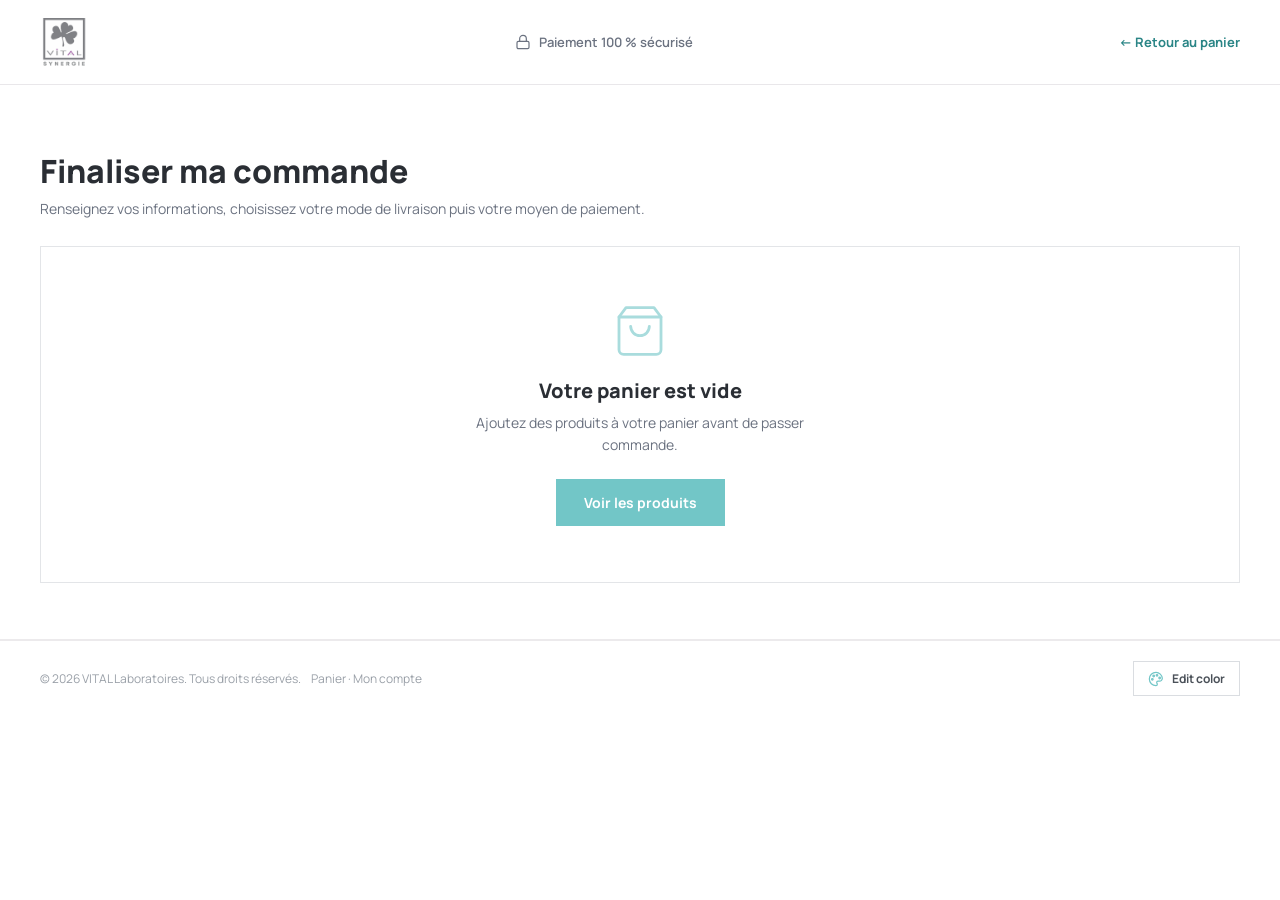
==== commit 375b3ffd: "Update commande.html" ====
--- a/commande.html
+++ b/commande.html
@@ -8,6 +8,7 @@
 <link rel="preconnect" href="https://fonts.gstatic.com" crossorigin>
 <link href="https://fonts.googleapis.com/css2?family=Manrope:wght@400;500;600;700;800&display=swap" rel="stylesheet">
 <link rel="stylesheet" href="assets/shop.css">
+<script>try{var t=localStorage.getItem("vital_theme");if(t&&t!=="menthe")document.documentElement.setAttribute("data-theme",t)}catch(e){}</script>
 <link rel="stylesheet" href="assets/buttons.css">
 </head>
 <body data-no-drawer>
@@ -287,7 +288,7 @@
   $('cardNum').addEventListener('input', function () { var d = this.value.replace(/\D/g, '').slice(0, 19); this.value = d.replace(/(.{4})/g, '$1 ').trim(); });
   $('cardExp').addEventListener('input', function () { var d = this.value.replace(/\D/g, '').slice(0, 4); this.value = d.length > 2 ? d.slice(0, 2) + '/' + d.slice(2) : d; });
   $('cardCvc').addEventListener('input', function () { this.value = this.value.replace(/\D/g, '').slice(0, 4); });
-  $('zip').addEventListener('input', function () { this.value = this.value.replace(/\D/g, '').slice(0, 4); });
+  $('zip').addEventListener('input', function () { this.value = this.value.replace(/\D/g, '').slice(0, 5); });
   root.addEventListener('input', function (e) { var w = e.target.closest('.s-field'); if (w) w.classList.remove('invalid'); if (e.target.id === 'cgv') $('cgv-w').classList.remove('invalid'); });
 
   // code promo (dans le récapitulatif, re-rendu à chaque changement)
--- a/assets/buttons.css
+++ b/assets/buttons.css
@@ -72,14 +72,14 @@
   background: var(--cta-hover);
   color: var(--cta-ink);
   transform: translateY(-3px);
-  box-shadow: 0 10px 22px rgba(114, 198, 199, 0.5);
+  box-shadow: 0 10px 22px rgba(var(--cta-rgb), 0.5);
   opacity: 1;
 }
 .btn-primary:not([disabled]):not(.is-disabled):active,
 .btn-purple:not([disabled]):active, .buy-btn:active, .add-btn:active, .s-add:active,
 .newsletter-form button:active {
   transform: translateY(0);
-  box-shadow: 0 2px 6px rgba(114, 198, 199, 0.4);
+  box-shadow: 0 2px 6px rgba(var(--cta-rgb), 0.4);
   transition-duration: .1s;
 }
 /* petit reflet qui traverse le bouton au survol */
@@ -98,7 +98,7 @@
 
 /* ---- 4. Boutons secondaires ---- */
 .btn-ghost { background: #fff; color: var(--ink-strong); border: 1px solid var(--border); }
-.btn-ghost:hover { background: var(--cta-tint); border-color: var(--cta); color: var(--ink-strong); transform: translateY(-2px); box-shadow: 0 6px 14px rgba(114, 198, 199, 0.28); }
+.btn-ghost:hover { background: var(--cta-tint); border-color: var(--cta); color: var(--ink-strong); transform: translateY(-2px); box-shadow: 0 6px 14px rgba(var(--cta-rgb), 0.28); }
 .btn-ghost:active { transform: translateY(0); box-shadow: none; transition-duration: .1s; }
 .btn-danger:hover { transform: translateY(-2px); box-shadow: 0 6px 14px rgba(192, 57, 43, 0.18); }
 
@@ -157,3 +157,54 @@
   body.mm-lock { overflow: hidden; }
 }
 @media (prefers-reduced-motion: reduce) { .mm-panel, .mm-overlay, .burger span { transition-duration: .01s; } .mm-panel.open .mm-link { animation: none; } }
+
+/* Tiroir panier : boutons « Commander » / « Voir le panier » centrés (texte et bouton) */
+.s-drawer .df .btns { align-items: stretch; }
+.s-drawer .df .btns a, .s-drawer .df .btns button { display: flex; align-items: center; justify-content: center; width: 100%; text-align: center; }
+
+/* ---- Pastilles : toujours parfaitement rondes (exception à la règle « aucun arrondi ») ---- */
+.cart-badge, .s-line.compact .img b, .s-steps .st i, .s-sec-head .n, .s-timeline .tl i, .s-done .ck,
+.header-icons button.has-user::after, .s-status::before { border-radius: 50% !important; }
+.cart-badge, .s-line.compact .img b { min-width: 18px; height: 18px; padding: 0 !important; line-height: 1; display: flex; align-items: center; justify-content: center; box-sizing: border-box; }
+.cart-badge { width: 18px; }
+.s-line.compact .img b { width: 20px; min-width: 20px; height: 20px; }
+
+/* ============ Thèmes de couleur (Edit color) ============
+   La couleur primaire vient des variables ci-dessous ; le bouton « Edit color » du pied de page
+   pose data-theme="lavande" ou "myrtille" sur <html> (défaut : menthe #72C6C7). */
+:root { --cta-rgb: 114, 198, 199; --cta-soft: #E8F5F5; }
+html[data-theme="lavande"] { --cta: #bd9ed6; --cta-hover: #a988c6; --cta-rgb: 189, 158, 214; --cta-tint: rgba(189, 158, 214, 0.16); --accent-text: #6B4A8C; --cta-soft: #F3EDF8; }
+html[data-theme="myrtille"] { --cta: #9ea2d6; --cta-hover: #878cc8; --cta-rgb: 158, 162, 214; --cta-tint: rgba(158, 162, 214, 0.16); --accent-text: #4A4F94; --cta-soft: #EEEFF8; }
+:root { --purple: var(--cta); --purple-dark: var(--cta-hover); --purple-soft: var(--cta-soft); }
+
+/* bande du haut = couleur CTA */
+.topbar { background: var(--cta) !important; color: var(--cta-ink) !important; }
+
+/* icônes, titres de marque et éléments qui avaient la couleur en dur */
+svg[stroke="#72C6C7"] { stroke: var(--cta); }
+svg [stroke="#72C6C7"] { stroke: var(--cta); }
+[fill="#72C6C7"] { fill: var(--cta); }
+.hero-badge { color: var(--cta) !important; }
+.s-input:focus { box-shadow: 0 0 0 3px rgba(var(--cta-rgb), .28); }
+.s-timeline .tl.cur i { box-shadow: 0 0 0 4px rgba(var(--cta-rgb), .30); }
+.s-ship-bar .track { background: color-mix(in srgb, var(--cta) 32%, #fff); }
+.s-opt.sel, .s-addr.add { background: color-mix(in srgb, var(--cta) 8%, #fff); }
+[style*="CBEBEB" i] { border-color: color-mix(in srgb, var(--cta) 32%, #fff) !important; }
+
+/* bouton « Edit color » (pied de page, en bas à droite) */
+.theme-picker { position: relative; margin-left: auto; }
+.theme-btn { display: inline-flex; align-items: center; gap: 8px; background: #fff; border: 1px solid #DADDE1; color: #4B5159; font: inherit; font-size: 12px; font-weight: 700; padding: 8px 14px; cursor: pointer; transition: border-color .25s ease, color .25s ease; }
+.theme-btn:hover, .theme-picker.open .theme-btn { border-color: var(--cta); color: var(--accent-text); }
+.theme-btn svg { color: var(--cta); }
+.theme-menu { position: absolute; right: 0; bottom: calc(100% + 8px); min-width: 190px; background: #fff; border: 1px solid #E3E5E8; box-shadow: 0 12px 32px rgba(42, 46, 52, .14); padding: 6px; display: none; flex-direction: column; z-index: 40; }
+.theme-picker.open .theme-menu { display: flex; animation: themeIn .25s cubic-bezier(.22, 1, .36, 1); }
+@keyframes themeIn { from { opacity: 0; transform: translateY(6px); } to { opacity: 1; transform: none; } }
+.theme-opt { display: flex; align-items: center; gap: 12px; width: 100%; background: none; border: none; padding: 10px 12px; font: inherit; font-size: 13px; font-weight: 600; color: #2A2E34; cursor: pointer; text-align: left; }
+.theme-opt:hover { background: #F4F5F7; }
+.theme-opt i { width: 20px; height: 20px; flex-shrink: 0; border: 2px solid #fff; box-shadow: 0 0 0 1px #C9CDD2; border-radius: 50% !important; }
+.theme-opt.on { color: var(--accent-text); }
+.theme-opt.on i { box-shadow: 0 0 0 2px var(--cta); }
+.theme-opt.on::after { content: ''; margin-left: auto; width: 9px; height: 5px; border-left: 2px solid var(--accent-text); border-bottom: 2px solid var(--accent-text); transform: rotate(-45deg); }
+@media (prefers-reduced-motion: reduce) { .theme-picker.open .theme-menu { animation: none; } }
+.theme-picker .theme-btn span, .theme-picker .theme-opt span { color: inherit; font-size: inherit; }
+.theme-picker .theme-opt span { font-size: 13px; }
